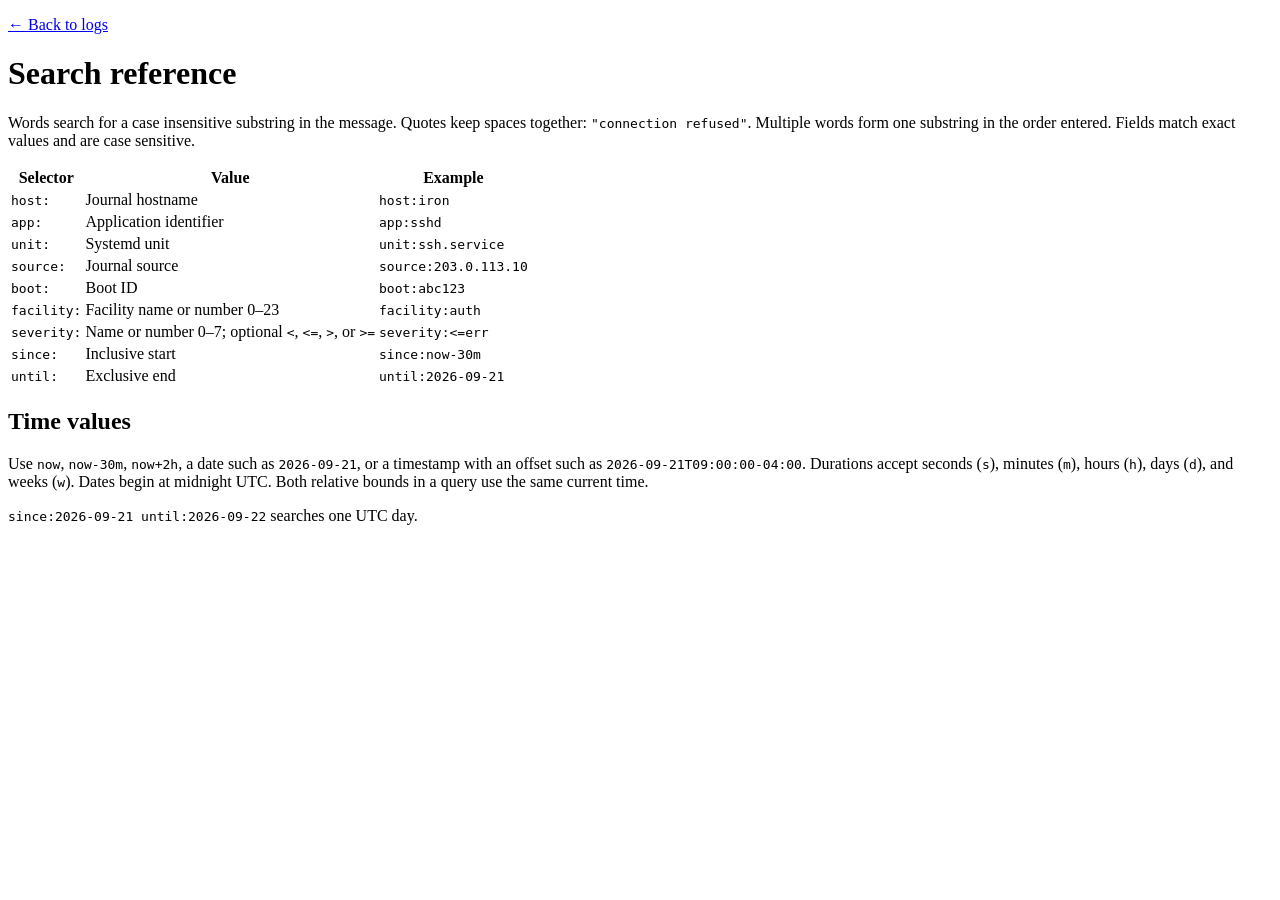
==== src/Zitat/wwwroot/search-reference.html @ 8028ea43 "Add search help and explicit time selectors Show supported syntax beside the search box and suggest " ====
<!doctype html>
<html lang="en">
  <head>
    <meta charset="utf-8">
    <meta name="viewport" content="width=device-width,initial-scale=1">
    <title>Search reference · Zitat</title>
    <link rel="stylesheet" href="/zitat.css">
  </head>
  <body>
    <main class="reference">
      <p><a href="/">← Back to logs</a></p>
      <h1>Search reference</h1>
      <p>Words search for a case insensitive substring in the message. Quotes keep
        spaces together: <code>"connection refused"</code>. Multiple words form
        one substring in the order entered. Fields match exact values and are
        case sensitive.</p>
      <table>
        <thead><tr><th>Selector</th><th>Value</th><th>Example</th></tr></thead>
        <tbody>
          <tr><td><code>host:</code></td><td>Journal hostname</td><td><code>host:iron</code></td></tr>
          <tr><td><code>app:</code></td><td>Application identifier</td><td><code>app:sshd</code></td></tr>
          <tr><td><code>unit:</code></td><td>Systemd unit</td><td><code>unit:ssh.service</code></td></tr>
          <tr><td><code>source:</code></td><td>Journal source</td><td><code>source:203.0.113.10</code></td></tr>
          <tr><td><code>boot:</code></td><td>Boot ID</td><td><code>boot:abc123</code></td></tr>
          <tr><td><code>facility:</code></td><td>Facility name or number 0–23</td><td><code>facility:auth</code></td></tr>
          <tr><td><code>severity:</code></td><td>Name or number 0–7; optional <code>&lt;</code>, <code>&lt;=</code>, <code>&gt;</code>, or <code>&gt;=</code></td><td><code>severity:&lt;=err</code></td></tr>
          <tr><td><code>since:</code></td><td>Inclusive start</td><td><code>since:now-30m</code></td></tr>
          <tr><td><code>until:</code></td><td>Exclusive end</td><td><code>until:2026-09-21</code></td></tr>
        </tbody>
      </table>
      <h2>Time values</h2>
      <p>Use <code>now</code>, <code>now-30m</code>, <code>now+2h</code>, a date
        such as <code>2026-09-21</code>, or a timestamp with an offset such as
        <code>2026-09-21T09:00:00-04:00</code>. Durations accept seconds
        (<code>s</code>), minutes (<code>m</code>), hours (<code>h</code>), days
        (<code>d</code>), and weeks (<code>w</code>). Dates begin at midnight UTC.
        Both relative bounds in a query use the same current time.</p>
      <p><code>since:2026-09-21 until:2026-09-22</code> searches one UTC day.</p>
    </main>
  </body>
</html>
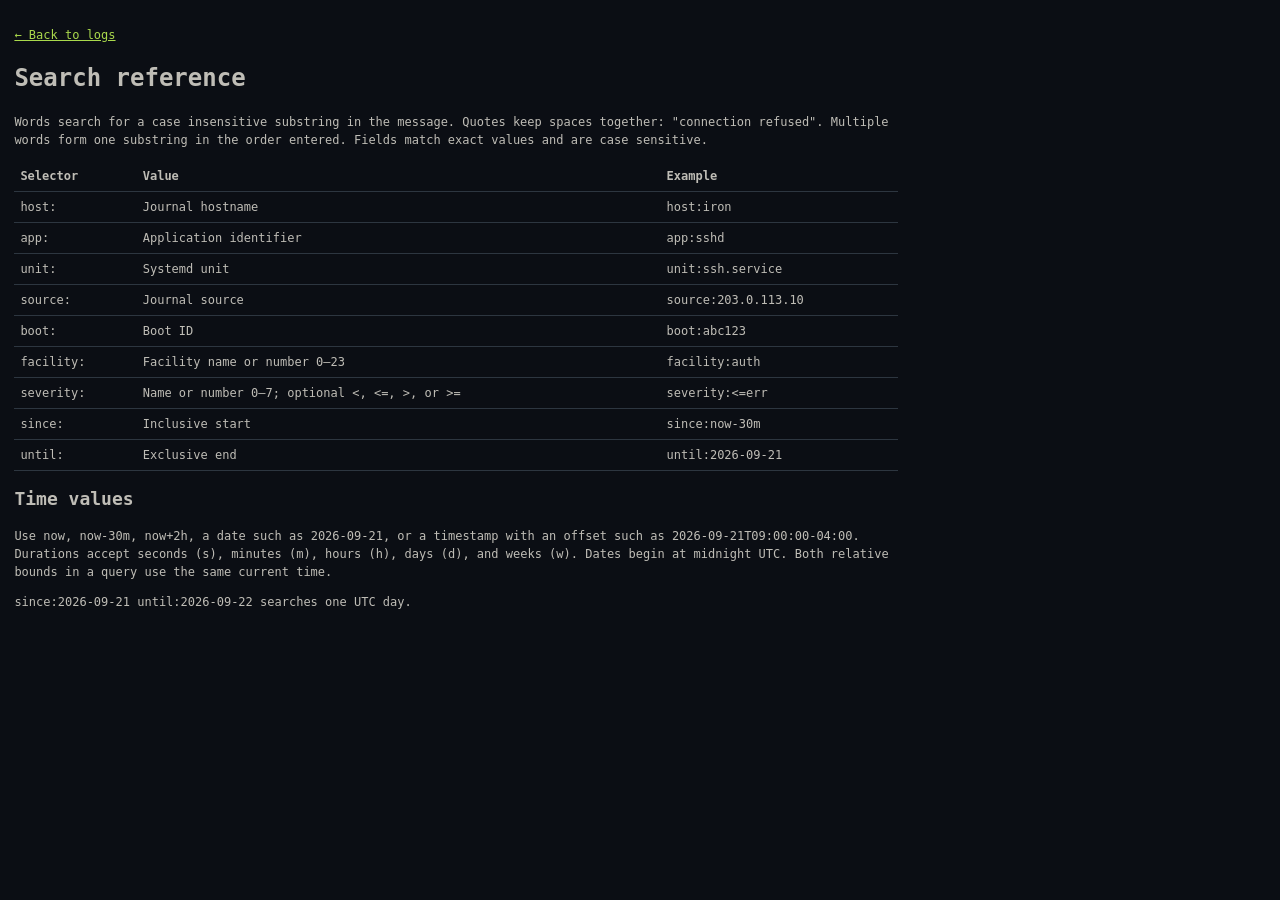
==== commit e176a4b2: "Use relative URLs in the web UI Pages, scripts and API calls now resolve against the page's own path" ====
--- a/src/Zitat/wwwroot/search-reference.html
+++ b/src/Zitat/wwwroot/search-reference.html
@@ -4,11 +4,11 @@
     <meta charset="utf-8">
     <meta name="viewport" content="width=device-width,initial-scale=1">
     <title>Search reference · Zitat</title>
-    <link rel="stylesheet" href="/zitat.css">
+    <link rel="stylesheet" href="zitat.css">
   </head>
   <body>
     <main class="reference">
-      <p><a href="/">← Back to logs</a></p>
+      <p><a href="./">← Back to logs</a></p>
       <h1>Search reference</h1>
       <p>Words search for a case insensitive substring in the message. Quotes keep
         spaces together: <code>"connection refused"</code>. Multiple words form
--- a/src/Zitat/wwwroot/zitat.css
+++ b/src/Zitat/wwwroot/zitat.css
@@ -0,0 +1,347 @@
+:root {
+  --bg: #0b0e14;
+  --surface: #161b24;
+  --popup: #1b212b;
+  --fill: #212936;
+  --border: #2d3640;
+  --fg: #bfbdb6;
+  --fg-dim: #9a9a94;
+  --fg-faint: #6c7380;
+  --comment: #5c6773;
+  --red: #f07178;
+  --orange: #ffb454;
+  --lime: #aad94c;
+  --aqua: #95e6cb;
+  --violet: #d2a6ff;
+  color-scheme: dark;
+  font-family: ui-monospace, SFMono-Regular, Menlo, Consolas, monospace;
+  font-size: 12px;
+  background: var(--bg);
+  color: var(--fg);
+}
+* {
+  box-sizing: border-box;
+}
+body {
+  margin: 0;
+  line-height: 1.25;
+}
+a {
+  color: var(--lime);
+}
+button {
+  border: 1px solid var(--border);
+  border-radius: 0.25rem;
+  background: var(--fill);
+  color: inherit;
+  padding: 0.33rem 0.5rem;
+  font: inherit;
+  cursor: pointer;
+}
+button:hover {
+  border-color: var(--lime);
+}
+/* The transport glyphs default to emoji presentation. Both the property and
+   the U+FE0E after each glyph ask for the text form; neither is honored
+   everywhere, and they are independent requests. */
+#live,
+.copy {
+  font-variant-emoji: text;
+}
+button[type="submit"] {
+  font-size: 1.25rem;
+  line-height: 1;
+}
+#syntax-toggle,
+#suggestions button,
+.toggle,
+.field {
+  border: 0;
+  background: none;
+}
+header {
+  position: sticky;
+  top: 0;
+  z-index: 2;
+  padding: 0.58rem 0.83rem;
+  background: var(--surface);
+  border-bottom: 1px solid var(--border);
+}
+.brand {
+  margin-right: 0.33rem;
+  color: var(--lime);
+  font: 700 1.25rem/1.25 system-ui, sans-serif;
+}
+form {
+  display: flex;
+  flex-wrap: wrap;
+  align-items: center;
+  gap: 0.33rem;
+}
+.search-area {
+  position: relative;
+  flex: 1;
+  min-width: 20rem;
+}
+.search-line {
+  display: flex;
+  align-items: center;
+  border: 1px solid var(--border);
+  border-radius: 0.25rem;
+  background: var(--fill);
+}
+.search-line:focus-within {
+  border-color: var(--lime);
+}
+#search {
+  flex: 1;
+  min-width: 0;
+  border: 0;
+  outline: 0;
+  background: none;
+  color: inherit;
+  padding: 0.33rem 0.5rem;
+  font: inherit;
+}
+#search::placeholder {
+  color: var(--comment);
+  font-style: italic;
+}
+#syntax-toggle {
+  color: var(--fg-faint);
+  font-weight: 700;
+}
+#syntax-help,
+#suggestions {
+  position: absolute;
+  top: calc(100% + 0.35rem);
+  left: 0;
+  z-index: 4;
+  width: min(34rem, 90vw);
+  max-height: 24rem;
+  overflow: auto;
+  border: 1px solid var(--border);
+  border-radius: 0.3rem;
+  background: var(--popup);
+  box-shadow: 0 0.6rem 1.5rem #0008;
+  padding: 0.75rem;
+}
+#syntax-help dl {
+  margin: 0.6rem 0;
+}
+#syntax-help dl > div,
+#suggestions button {
+  display: grid;
+  grid-template-columns: 19ch 1fr;
+  gap: 0.6rem;
+  align-items: baseline;
+}
+#syntax-help dl > div {
+  padding: 0.22rem 0;
+}
+#syntax-help dd {
+  margin: 0;
+  color: var(--fg-dim);
+}
+#suggestions {
+  padding: 0.3rem;
+}
+#suggestions button {
+  text-align: left;
+}
+#suggestions button[aria-selected="true"],
+#suggestions button:hover {
+  background: var(--border);
+}
+#suggestions span {
+  color: var(--fg-dim);
+}
+#search-error {
+  padding-top: 0.35rem;
+  color: var(--red);
+}
+#effective-range {
+  padding-top: 0.35rem;
+  color: var(--fg-faint);
+}
+#progress {
+  position: absolute;
+  left: 0;
+  right: 0;
+  bottom: -1px;
+  height: 2px;
+  container-type: inline-size;
+  overflow: clip;
+  background: var(--border);
+}
+/* Measuring the travel in the track's own width, rather than the bar's, makes
+   both edges of the sweep exact: the bar enters as it leaves. */
+#progress::after {
+  content: "";
+  display: block;
+  width: 30cqw;
+  height: 100%;
+  background: var(--lime);
+  animation: sweep 1.1s ease-in-out infinite;
+}
+@keyframes sweep {
+  from {
+    translate: -30cqw;
+  }
+  to {
+    translate: 100cqw;
+  }
+}
+#logs[aria-busy="true"] {
+  opacity: 0.4;
+}
+#notice {
+  position: fixed;
+  right: 0.83rem;
+  bottom: 0.83rem;
+  z-index: 5;
+  display: flex;
+  align-items: baseline;
+  gap: 0.5rem;
+  max-width: min(30rem, calc(100vw - 1.66rem));
+  border: 1px solid var(--orange);
+  border-radius: 0.3rem;
+  background: var(--popup);
+  box-shadow: 0 0.6rem 1.5rem #0008;
+  padding: 0.5rem 0.6rem;
+  color: var(--orange);
+}
+#notice[hidden] {
+  display: none;
+}
+#notice-dismiss {
+  border: 0;
+  background: none;
+  padding: 0;
+  color: inherit;
+}
+@media (prefers-reduced-motion: reduce) {
+  #progress::after {
+    width: 100cqw;
+    animation: none;
+  }
+}
+#search[aria-invalid="true"] {
+  text-decoration: underline wavy var(--red);
+  text-underline-offset: 0.2rem;
+}
+#search-error code {
+  display: inline-block;
+  margin-top: 0.25rem;
+  text-decoration: underline wavy;
+  text-underline-offset: 0.2rem;
+}
+main {
+  padding: 0 0.83rem 1.33rem;
+}
+#logs {
+  list-style: none;
+  margin: 0;
+  padding: 0;
+}
+#logs > li {
+  display: grid;
+  grid-template-columns: 23ch 9ch 22ch 19ch 9ch 9ch minmax(27ch, 1fr);
+  gap: 0.5rem;
+  align-items: baseline;
+  border-bottom: 1px solid var(--fill);
+  position: relative;
+  padding: 0.25rem 0 0.25rem 2ch;
+}
+time {
+  color: var(--fg-faint);
+}
+.field {
+  overflow: hidden;
+  padding: 0;
+  color: var(--aqua);
+  text-align: left;
+  text-overflow: ellipsis;
+}
+.toggle {
+  position: absolute;
+  left: 0;
+  top: 0.25rem;
+  padding: 0;
+  color: var(--comment);
+}
+#logs > li:has(.details:not([hidden])) {
+  background: var(--surface);
+  padding-right: 5ch;
+}
+.details:not([hidden]) {
+  grid-column: 1 / -1;
+  display: grid;
+  grid-template-columns: max-content minmax(0, 1fr);
+  gap: 0.1rem 0.6rem;
+  margin: 0.25rem 0 0.5rem 4ch;
+}
+.details dt {
+  color: var(--fg-faint);
+}
+.details dd {
+  margin: 0;
+  overflow-wrap: anywhere;
+}
+/* Anchored to the row, not laid out in it; the expanded row reserves the
+   width the button sits in. */
+.copy {
+  position: absolute;
+  right: 0.6rem;
+  top: 0.25rem;
+  padding: 0.2rem 0.55rem;
+  color: var(--fg-dim);
+  font-size: 1.1rem;
+  line-height: 1.1;
+}
+.facility {
+  color: var(--violet);
+}
+.severity {
+  color: var(--orange);
+}
+.message {
+  white-space: pre-wrap;
+  overflow-wrap: anywhere;
+}
+#empty {
+  padding: 2rem 0;
+  color: var(--comment);
+  text-align: center;
+}
+#older:not([hidden]) {
+  display: block;
+  margin: 0.83rem auto;
+}
+@media (width <= 50em) {
+  .search-area {
+    min-width: 14rem;
+  }
+  #logs > li {
+    grid-template-columns: 1fr 1fr;
+  }
+  .message {
+    grid-column: 1 / -1;
+  }
+}
+.reference {
+  max-width: 76rem;
+  padding: 1.2rem;
+  line-height: 1.5;
+}
+.reference table {
+  border-collapse: collapse;
+  width: 100%;
+}
+.reference th,
+.reference td {
+  padding: 0.5rem;
+  border-bottom: 1px solid var(--border);
+  text-align: left;
+  vertical-align: top;
+}
